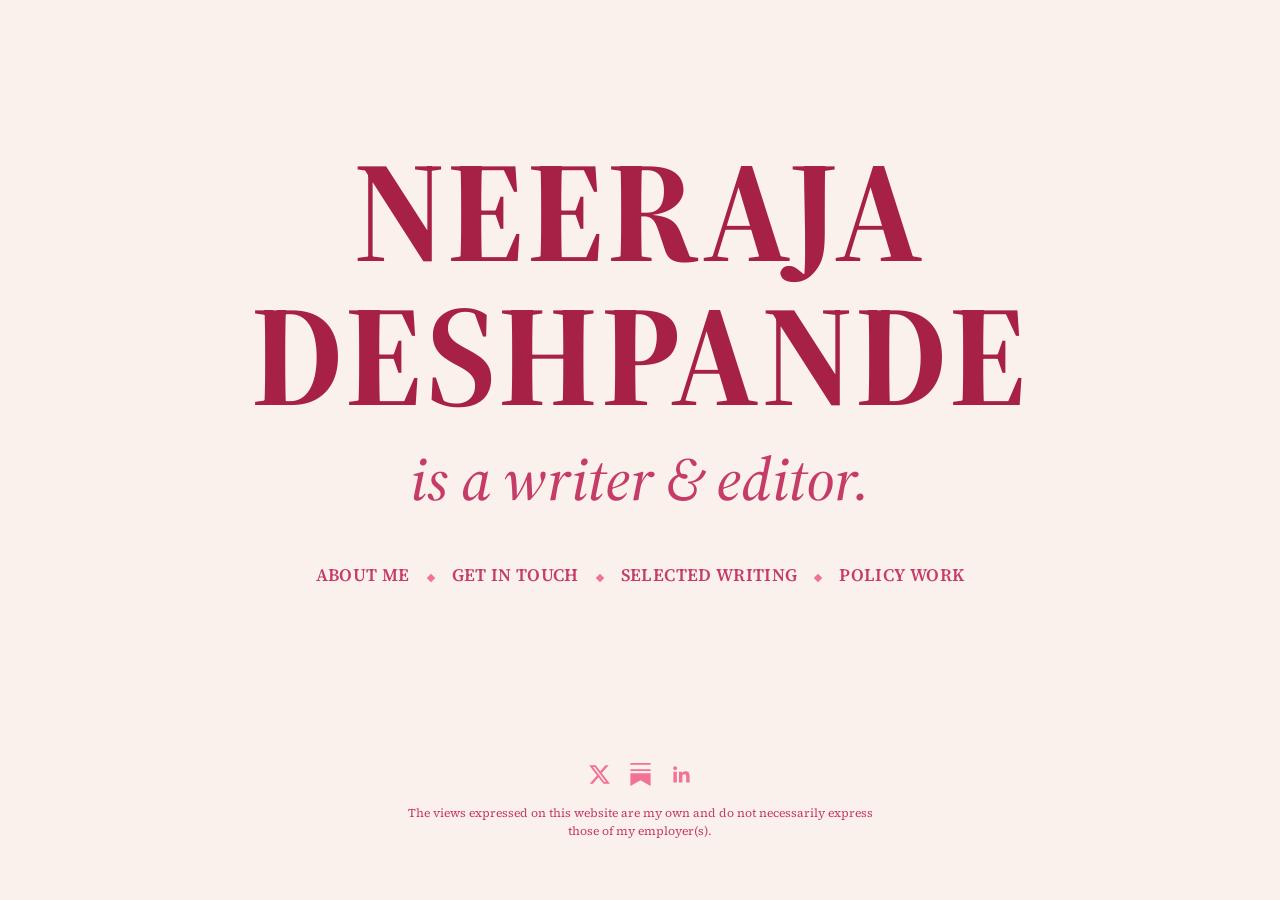
==== index.html @ 5ae56e91 "Add files via upload" ====
<!DOCTYPE html>
<html lang="en">
<head>
<meta charset="UTF-8">
<meta name="viewport" content="width=device-width, initial-scale=1">
<title>Neeraja Deshpande</title>
<link rel="stylesheet" href="styles.css">
</head>
<body>

<main class="hero-main">
  <div class="wrap">
    <h1 class="hero-statement fade-in-1">
      <span class="hero-name">Neeraja Deshpande</span>
      <span class="hero-role">is a writer &amp; editor.</span>
    </h1>
    <nav class="site-nav hero-nav">
      <ul>
        <li><a href="about.html">About Me</a></li>
        <li><a href="contact.html">Get in touch</a></li>
        <li><a href="writing.html">Selected Writing</a></li>
        <li><a href="reports.html">Policy Work</a></li>
      </ul>
    </nav>
  </div>
</main>

<footer class="site-footer">
  <div class="wrap">
    <div class="social-links">
      <a href="https://x.com/neerajadeshp" target="_blank" rel="noopener" aria-label="X (Twitter)">
        <svg viewBox="0 0 24 24" xmlns="http://www.w3.org/2000/svg"><path d="M18.244 2.25h3.308l-7.227 8.26 8.502 11.24H16.17l-5.214-6.817L4.99 21.75H1.68l7.73-8.835L1.254 2.25H8.08l4.713 6.231zm-1.161 17.52h1.833L7.084 4.126H5.117z"/></svg>
      </a>
      <a href="https://neerajadeshpande.substack.com" target="_blank" rel="noopener" aria-label="Substack">
        <svg viewBox="0 0 24 24" xmlns="http://www.w3.org/2000/svg"><path d="M22.539 8.242H1.46V6.396h21.08v1.846zM1.46 10.812V24L12 18.11 22.54 24V10.812H1.46zM22.54 0H1.46v1.846h21.08V0z"/></svg>
      </a>
      <a href="https://www.linkedin.com/in/neeraja-deshpande-450298344/" target="_blank" rel="noopener" aria-label="LinkedIn">
        <svg viewBox="0 0 24 24" xmlns="http://www.w3.org/2000/svg"><path d="M20.447 20.452h-3.554v-5.569c0-1.328-.027-3.037-1.852-3.037-1.853 0-2.136 1.445-2.136 2.939v5.667H9.351V9h3.414v1.561h.046c.477-.9 1.637-1.85 3.37-1.85 3.601 0 4.267 2.37 4.267 5.455v6.286zM5.337 7.433a2.062 2.062 0 1 1 0-4.124 2.062 2.062 0 0 1 0 4.124zM7.114 20.452H3.558V9h3.556v11.452z"/></svg>
      </a>
    </div>
    <p class="disclaimer">The views expressed on this website are my own and do not necessarily express those of my employer(s).</p>
  </div>
</footer>

</body>
</html>
---- styles.css ----
@import url('https://fonts.googleapis.com/css2?family=Source+Serif+4:ital,opsz,wght@0,8..60,400;0,8..60,500;0,8..60,600;0,8..60,700;1,8..60,400;1,8..60,500&display=swap');

:root {
  /* Wada Sanzo palette (2月の配色), pink members only: Red, Indian Lake, Spinel Red, Fawn */
  --rose-950: #a72144; /* Red */
  --rose-800: #a72144; /* Red */
  --rose-700: #c53c69; /* Indian Lake */
  --rose-500: #f27291; /* Spinel Red */
  --rose-400: #f27291; /* Spinel Red */
  --rose-200: #d1b0a7; /* Fawn */
  --blush-50: #faf0ec; /* Fawn, lightened */
  --cream: #d1b0a7;    /* Fawn */
  --ink: #a72144;      /* Red */
  --hairline: #d1b0a7; /* Fawn */
}

* { box-sizing: border-box; }

html {
  scroll-behavior: smooth;
  height: 100%;
}

body {
  margin: 0;
  min-height: 100vh;
  display: flex;
  flex-direction: column;
  background: var(--blush-50);
  color: var(--ink);
  font-family: 'Source Serif 4', Georgia, 'Times New Roman', serif;
  font-optical-sizing: auto;
  font-size: 18px;
  line-height: 1.72;
  -webkit-font-smoothing: antialiased;
}

main {
  flex: 1 0 auto;
}

footer.site-footer {
  flex-shrink: 0;
}

.wrap {
  max-width: 720px;
  margin: 0 auto;
  padding: 0 28px;
}

header.site-header {
  background: transparent;
}

header.site-header .wrap {
  padding-top: 48px;
  padding-bottom: 32px;
  text-align: center;
}

.site-title {
  font-family: 'Source Serif 4', serif;
  font-weight: 600;
  font-size: 2.1rem;
  letter-spacing: 0.01em;
  margin: 0;
}

.site-title a {
  color: var(--rose-950);
  text-decoration: none;
}

.site-logo {
  display: inline-flex;
  align-items: center;
  justify-content: center;
  width: 66px;
  height: 66px;
  border-radius: 50%;
  border: 2px solid var(--rose-950);
  font-family: 'Source Serif 4', serif;
  font-weight: 600;
  font-size: 1.5rem;
  letter-spacing: 0.03em;
  color: var(--rose-950);
  text-decoration: none;
  background-color: var(--blush-50);
  transition: background-color 0.15s ease, color 0.15s ease;
}

.site-logo:hover {
  background-color: var(--rose-950);
  color: var(--blush-50);
}

nav.site-nav ul {
  list-style: none;
  margin: 0;
  padding: 0;
  display: flex;
  flex-wrap: wrap;
  gap: 10px 18px;
}

nav.site-nav li {
  display: flex;
  align-items: center;
}

nav.site-nav li:not(:last-child)::after {
  content: "";
  display: inline-block;
  width: 6px;
  height: 6px;
  margin-left: 18px;
  background: var(--rose-400);
  transform: rotate(45deg);
  flex-shrink: 0;
}

nav.footer-nav ul {
  justify-content: center;
  margin-bottom: 20px;
}

nav.hero-nav ul {
  justify-content: center;
}

nav.hero-nav .hero-nav-row2 {
  margin-top: 18px;
}

nav.hero-nav {
  margin-top: 44px;
}

nav.site-nav a {
  color: var(--rose-700);
  text-decoration: none;
  font-size: 1.1rem;
  font-weight: 600;
  letter-spacing: 0.02em;
  text-transform: uppercase;
  padding-bottom: 4px;
  border-bottom: 1px solid transparent;
  transition: border-color 0.15s ease, color 0.15s ease;
}

nav.site-nav a:hover,
nav.site-nav a.active {
  color: var(--rose-950);
  border-bottom-color: var(--rose-400);
}

main {
  padding: 56px 0 80px;
}

main.hero-main {
  min-height: 76vh;
  display: flex;
  align-items: center;
  padding: 40px 0;
}

main.hero-main .wrap {
  text-align: center;
  max-width: 1180px;
}

.hero-statement {
  margin: 0;
}

.hero-name {
  display: block;
  font-family: 'Source Serif 4', serif;
  font-weight: 700;
  text-transform: uppercase;
  font-size: clamp(3.8rem, 13vw, 9rem);
  line-height: 1.0;
  letter-spacing: 0.02em;
  color: var(--rose-950);
}

.hero-role {
  display: block;
  font-family: 'Source Serif 4', serif;
  font-weight: 500;
  font-style: italic;
  font-size: clamp(2rem, 6vw, 3.8rem);
  line-height: 1.2;
  color: var(--rose-700);
  margin-top: 16px;
}

@keyframes fadeIn {
  from { opacity: 0; transform: translateY(8px); }
  to { opacity: 1; transform: translateY(0); }
}

.fade-in-1,
.fade-in-2 {
  opacity: 0;
  animation: fadeIn 1s ease forwards;
}

.fade-in-1 { animation-delay: 0.2s; }
.fade-in-2 { animation-delay: 1.8s; }

h2.page-title {
  font-family: 'Source Serif 4', serif;
  font-weight: 600;
  font-size: 1.9rem;
  color: var(--rose-950);
  margin: 0 0 28px 0;
  text-align: center;
}

.tagline {
  font-family: 'Source Serif 4', serif;
  font-style: italic;
  font-size: 1.5rem;
  color: var(--rose-800);
  margin: 12px 0 0;
}

a { color: var(--rose-700); }
a:hover { color: var(--rose-950); }

p { margin: 0 0 20px; }

.bio-toggle {
  display: flex;
  justify-content: center;
  align-items: center;
  gap: 16px;
  margin: 0 0 32px;
}

.bio-toggle-btn {
  font-family: 'Source Serif 4', serif;
  font-size: 1.4rem;
  font-style: italic;
  font-weight: 500;
  letter-spacing: 0.02em;
  text-transform: lowercase;
  padding: 0;
  border: none;
  background: none;
  color: var(--rose-700);
  cursor: pointer;
  text-decoration: underline;
  text-decoration-color: transparent;
  text-underline-offset: 4px;
  transition: color 0.15s ease, text-decoration-color 0.15s ease;
}

.bio-toggle-btn.active {
  color: var(--rose-950);
  font-weight: 600;
  text-decoration-color: var(--rose-400);
}

.bio-toggle-btn:not(.active):hover {
  color: var(--rose-950);
}

.bio-toggle-divider {
  color: var(--rose-200);
  font-size: 1.4rem;
}

.portrait {
  width: 100%;
  max-width: 620px;
  display: block;
  margin: 0 auto 32px;
  filter: grayscale(100%) contrast(1.02) brightness(1.1);
  mix-blend-mode: multiply;
  -webkit-mask-image: radial-gradient(ellipse 72% 78% at center, #000 55%, transparent 100%);
  mask-image: radial-gradient(ellipse 72% 78% at center, #000 55%, transparent 100%);
}

.byline-note {
  color: var(--rose-800);
  font-size: 0.98rem;
}

.section-label {
  font-family: 'Source Serif 4', serif;
  font-weight: 700;
  color: var(--rose-800);
  font-size: 1.5rem;
  letter-spacing: 0.02em;
  margin: 40px 0 8px;
  text-align: center;
}

.year-label {
  font-family: 'Source Serif 4', serif;
  font-weight: 700;
  color: var(--rose-950);
  font-size: 1.65rem;
  margin: 34px 0 12px;
  text-align: left;
}

.year-label:first-of-type {
  margin-top: 22px;
}

.entry-list {
  list-style: none;
  margin: 0 0 6px;
  padding: 0;
}

.entry-list li {
  position: relative;
  padding-left: 20px;
  margin-bottom: 18px;
  line-height: 1.45;
}

.entry-list li::before {
  content: "";
  position: absolute;
  left: 3px;
  top: 0.5em;
  width: 5px;
  height: 5px;
  border-radius: 50%;
  background: var(--rose-400);
}

.entry-title {
  display: block;
  font-weight: 600;
  color: var(--ink);
  text-decoration: underline;
  text-decoration-color: var(--rose-200);
  text-underline-offset: 2px;
  transition: color 0.15s ease;
}

.entry-title:hover {
  color: var(--rose-500);
}

.entry-meta {
  display: block;
  margin-top: 4px;
}

.entry-venue {
  font-style: italic;
  color: var(--rose-800);
}

.entry-date {
  color: var(--rose-500);
  font-size: 0.93em;
}

.report-byline {
  display: block;
  font-style: italic;
  color: var(--rose-800);
  margin-top: 4px;
}

.report-venue {
  display: block;
  color: var(--rose-500);
  font-size: 0.93em;
  margin-top: 2px;
}

.note {
  font-size: 0.92rem;
  color: var(--rose-800);
  margin-top: 44px;
}

form.contact-form {
  margin-top: 12px;
}

form.contact-form label {
  display: block;
  font-weight: 500;
  font-size: 0.9rem;
  color: var(--rose-800);
  margin: 18px 0 6px;
}

form.contact-form input,
form.contact-form textarea {
  width: 100%;
  padding: 11px 13px;
  border: 1px solid var(--hairline);
  border-radius: 4px;
  background: #fff;
  font-family: inherit;
  font-size: 0.98rem;
  color: var(--ink);
}

form.contact-form textarea { min-height: 140px; resize: vertical; }

form.contact-form input:focus,
form.contact-form textarea:focus {
  outline: none;
  border-color: var(--rose-400);
  box-shadow: 0 0 0 3px rgba(197, 60, 105, 0.15);
}

.submit-btn {
  margin-top: 24px;
  background: var(--rose-700);
  color: #fff;
  border: none;
  padding: 12px 28px;
  border-radius: 4px;
  font-size: 0.95rem;
  font-weight: 500;
  letter-spacing: 0.02em;
  cursor: pointer;
  transition: background 0.15s ease;
}

.submit-btn:hover { background: var(--rose-950); }

.submit-btn:disabled { opacity: 0.6; cursor: not-allowed; }

.form-success {
  margin-top: 12px;
  padding: 12px 16px;
  border-radius: 4px;
  background: var(--blush-50);
  border: 1px solid var(--rose-200);
  color: var(--rose-950);
  font-weight: 500;
}

.form-error {
  margin-top: 12px;
  padding: 12px 16px;
  border-radius: 4px;
  background: var(--blush-50);
  border: 1px solid var(--rose-500);
  color: var(--rose-950);
  font-weight: 500;
}

.field-error {
  display: block;
  color: var(--rose-500);
  font-size: 0.82rem;
  margin-top: 4px;
}

footer.site-footer {
  padding: 12px 0 60px;
  text-align: center;
}

footer.site-footer p {
  margin: 0;
  color: var(--rose-700);
  font-size: 0.85rem;
}

footer.site-footer p.disclaimer {
  margin: 18px auto 0;
  font-size: 0.75rem;
  color: var(--rose-700);
  max-width: 480px;
  line-height: 1.5;
  text-align: center;
}

.social-links {
  display: flex;
  justify-content: center;
  align-items: center;
  gap: 18px;
  margin-top: 16px;
}

.social-links a {
  display: inline-flex;
  align-items: center;
  justify-content: center;
  width: 23px;
  height: 23px;
  color: var(--rose-500);
  transition: color 0.15s ease;
}

.social-links a svg {
  width: 100%;
  height: 100%;
  fill: currentColor;
  display: block;
}

.social-links a:hover {
  color: var(--rose-950);
}
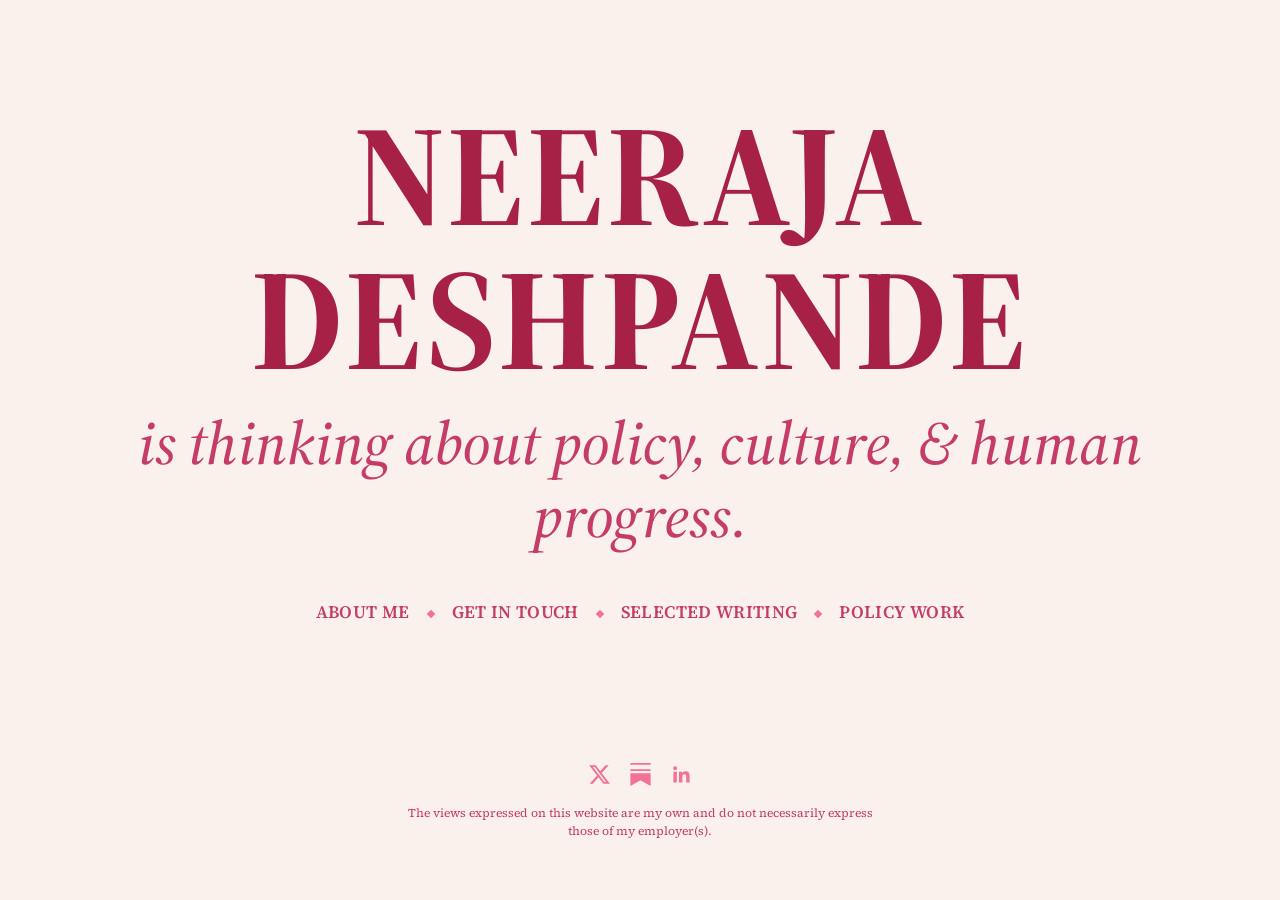
==== commit 36b70aec: "Update index.html" ====
--- a/index.html
+++ b/index.html
@@ -12,7 +12,7 @@
   <div class="wrap">
     <h1 class="hero-statement fade-in-1">
       <span class="hero-name">Neeraja Deshpande</span>
-      <span class="hero-role">is a writer &amp; editor.</span>
+      <span class="hero-role">is thinking about policy, culture, &amp; human progress.</span>
     </h1>
     <nav class="site-nav hero-nav">
       <ul>
--- a/styles.css
+++ b/styles.css
@@ -16,6 +16,16 @@
 
 * { box-sizing: border-box; }
 
+::selection {
+  background: var(--rose-400);
+  color: var(--blush-50);
+}
+
+::-moz-selection {
+  background: var(--rose-400);
+  color: var(--blush-50);
+}
+
 html {
   scroll-behavior: smooth;
   height: 100%;
@@ -155,6 +165,18 @@
   border-bottom-color: var(--rose-400);
 }
 
+@media (max-width: 560px) {
+  nav.site-nav ul {
+    flex-direction: column;
+    align-items: center;
+    gap: 16px;
+  }
+
+  nav.site-nav li:not(:last-child)::after {
+    display: none;
+  }
+}
+
 main {
   padding: 56px 0 80px;
 }
@@ -274,15 +296,71 @@
   font-size: 1.4rem;
 }
 
+.tab-toggle {
+  display: flex;
+  justify-content: center;
+  align-items: center;
+  gap: 16px;
+  margin: 0 0 36px;
+}
+
+.tab-toggle-btn {
+  font-family: 'Source Serif 4', serif;
+  font-size: 1.4rem;
+  font-style: italic;
+  font-weight: 500;
+  letter-spacing: 0.02em;
+  padding: 0;
+  border: none;
+  background: none;
+  color: var(--rose-700);
+  cursor: pointer;
+  text-decoration: underline;
+  text-decoration-color: transparent;
+  text-underline-offset: 4px;
+  transition: color 0.15s ease, text-decoration-color 0.15s ease;
+}
+
+.tab-toggle-btn.active {
+  color: var(--rose-950);
+  font-weight: 600;
+  text-decoration-color: var(--rose-400);
+}
+
+.tab-toggle-btn:not(.active):hover {
+  color: var(--rose-950);
+}
+
+.tab-toggle-divider {
+  color: var(--rose-200);
+  font-size: 1.4rem;
+}
+
 .portrait {
   width: 100%;
   max-width: 620px;
   display: block;
-  margin: 0 auto 32px;
+  margin: 0 auto 10px;
   filter: grayscale(100%) contrast(1.02) brightness(1.1);
   mix-blend-mode: multiply;
   -webkit-mask-image: radial-gradient(ellipse 72% 78% at center, #000 55%, transparent 100%);
   mask-image: radial-gradient(ellipse 72% 78% at center, #000 55%, transparent 100%);
+}
+
+.photo-credit {
+  text-align: center;
+  font-size: 0.95rem;
+  font-style: italic;
+  color: var(--rose-500);
+  margin: 0 0 32px;
+}
+
+.photo-credit a {
+  color: var(--rose-500);
+}
+
+.photo-credit a:hover {
+  color: var(--rose-950);
 }
 
 .byline-note {
@@ -396,6 +474,12 @@
   font-size: 0.9rem;
   color: var(--rose-800);
   margin: 18px 0 6px;
+}
+
+.required-tag {
+  font-style: italic;
+  font-weight: 400;
+  color: var(--rose-700);
 }
 
 form.contact-form input,
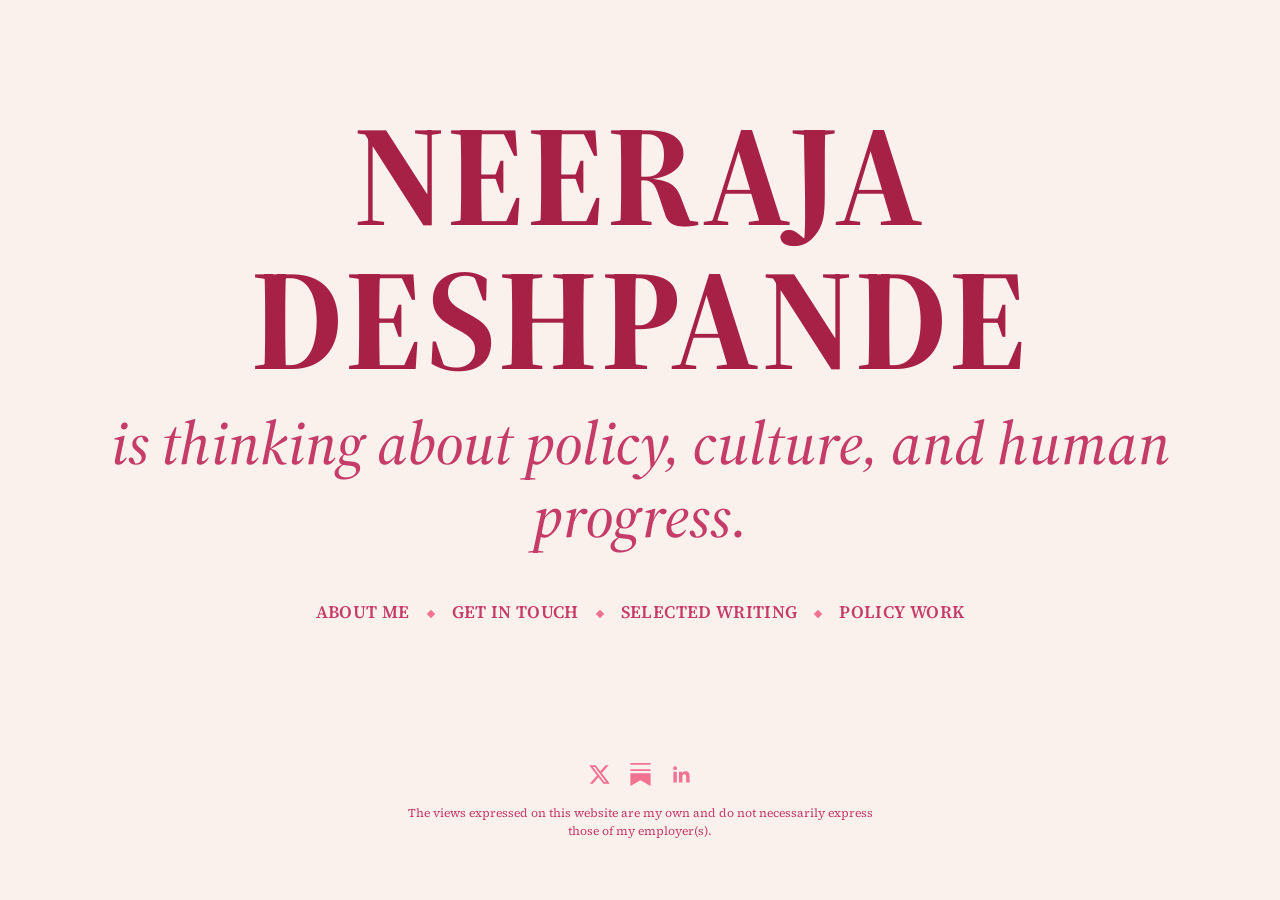
==== commit 729fbef8: "Add files via upload" ====
--- a/index.html
+++ b/index.html
@@ -4,6 +4,10 @@
 <meta charset="UTF-8">
 <meta name="viewport" content="width=device-width, initial-scale=1">
 <title>Neeraja Deshpande</title>
+<link rel="icon" type="image/x-icon" href="favicon.ico">
+<link rel="icon" type="image/png" sizes="32x32" href="favicon-32.png">
+<link rel="icon" type="image/png" sizes="16x16" href="favicon-16.png">
+<link rel="apple-touch-icon" sizes="180x180" href="apple-touch-icon.png">
 <link rel="stylesheet" href="styles.css">
 </head>
 <body>
@@ -12,7 +16,7 @@
   <div class="wrap">
     <h1 class="hero-statement fade-in-1">
       <span class="hero-name">Neeraja Deshpande</span>
-      <span class="hero-role">is thinking about policy, culture, &amp; human progress.</span>
+      <span class="hero-role">is thinking about policy, culture, and human progress.</span>
     </h1>
     <nav class="site-nav hero-nav">
       <ul>
